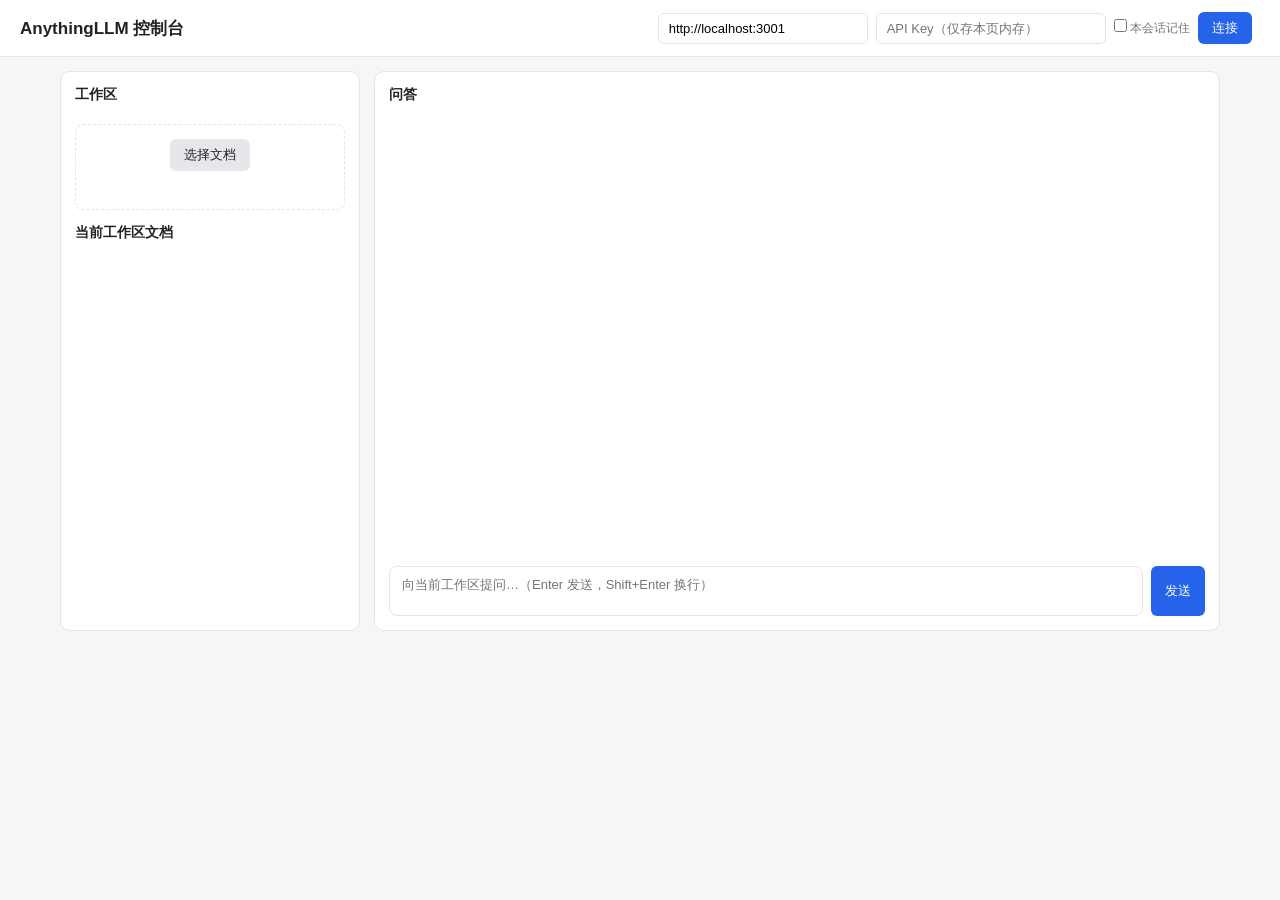
==== 05-AnythingLLMWebpage/index.html @ 642984d3 "feat: 补齐评分维度 B/C/D/E/F 全部缺口 - A: 结构化错误码+tool超时护栏+标准库log调用日志+参数范围约束+guard_test - B: AnythingLLM MCP 重" ====
<!DOCTYPE html>
<!--
  AnythingLLM Web 控制台
  - 直接调用 AnythingLLM /api/v1/* REST API
  - API Key 仅在运行时用密码框输入，保存在内存（可选 sessionStorage），源码中零硬编码
  - 所有接口返回内容一律经 textContent 渲染，杜绝 XSS
-->
<html lang="zh-CN">
<head>
<meta charset="UTF-8">
<meta name="viewport" content="width=device-width, initial-scale=1.0">
<title>AnythingLLM 控制台</title>
<style>
  :root { --bg:#f5f6f8; --card:#fff; --line:#e3e5e8; --text:#222; --muted:#777;
          --primary:#2563eb; --ok:#16a34a; --err:#dc2626; --warn:#d97706; }
  * { box-sizing:border-box; margin:0; padding:0; }
  body { font-family:"Segoe UI","Microsoft YaHei",sans-serif; background:var(--bg); color:var(--text); }
  header { background:var(--card); border-bottom:1px solid var(--line); padding:12px 20px;
           display:flex; flex-wrap:wrap; gap:8px; align-items:center; }
  header h1 { font-size:17px; margin-right:auto; }
  header input { padding:7px 10px; border:1px solid var(--line); border-radius:6px; font-size:13px; }
  header input#base-url { width:210px; }
  header input#api-key { width:230px; }
  button { padding:7px 14px; border:none; border-radius:6px; background:var(--primary);
           color:#fff; font-size:13px; cursor:pointer; }
  button:disabled { opacity:.5; cursor:not-allowed; }
  button.ghost { background:#e5e7eb; color:var(--text); }
  #conn-status { font-size:12px; }

  main { display:grid; grid-template-columns:300px 1fr; gap:14px; padding:14px 20px;
         max-width:1200px; margin:0 auto; }
  .card { background:var(--card); border:1px solid var(--line); border-radius:10px; padding:14px; }
  .card h2 { font-size:14px; margin-bottom:10px; display:flex; justify-content:space-between; align-items:center; }
  .card h2 .mini { font-size:11px; color:var(--muted); font-weight:normal; }

  #ws-list { list-style:none; max-height:210px; overflow:auto; }
  #ws-list li { padding:8px 10px; border-radius:6px; cursor:pointer; font-size:13px; margin-bottom:4px;
                border:1px solid var(--line); }
  #ws-list li.active { border-color:var(--primary); background:#eff4ff; }
  #ws-list li:hover { background:#f3f4f6; }

  #doc-list { list-style:none; max-height:150px; overflow:auto; font-size:12px; color:var(--muted); }
  #doc-list li { padding:4px 0; border-bottom:1px dashed var(--line); word-break:break-all; }

  #drop-zone { margin-top:10px; border:1.5px dashed var(--line); border-radius:8px; padding:14px;
               text-align:center; font-size:12px; color:var(--muted); }
  #up-status, #conn-hint { margin-top:8px; font-size:12px; min-height:16px; }

  #chat-box { display:flex; flex-direction:column; height:560px; }
  #messages { flex:1; overflow:auto; display:flex; flex-direction:column; gap:8px; padding:4px 2px; }
  .msg { max-width:82%; padding:9px 12px; border-radius:10px; font-size:13px; line-height:1.55;
         white-space:pre-wrap; word-break:break-word; }
  .msg.user { align-self:flex-end; background:var(--primary); color:#fff; }
  .msg.bot  { align-self:flex-start; background:#eef0f3; }
  .msg .src { display:block; margin-top:6px; font-size:11px; color:var(--muted); }
  .msg.sys  { align-self:center; background:transparent; color:var(--muted); font-size:12px; }
  #chat-status { font-size:12px; min-height:16px; margin:6px 0; }
  #ask-row { display:flex; gap:8px; }
  #question { flex:1; padding:9px 12px; border:1px solid var(--line); border-radius:8px;
              font-size:13px; resize:none; font-family:inherit; }

  .st-loading { color:var(--warn); }
  .st-ok { color:var(--ok); }
  .st-err { color:var(--err); }

  /* 移动端：单列布局、输入框全宽、聊窗降高 */
  @media (max-width:760px) {
    main { grid-template-columns:1fr; padding:10px; }
    header { padding:10px; }
    header input#base-url, header input#api-key { width:100%; }
    #chat-box { height:420px; }
    .msg { max-width:92%; }
  }
</style>
</head>
<body>

<header>
  <h1>AnythingLLM 控制台</h1>
  <input id="base-url" type="text" value="http://localhost:3001" placeholder="服务地址" aria-label="AnythingLLM 服务地址">
  <input id="api-key" type="password" placeholder="API Key（仅存本页内存）" aria-label="API Key" autocomplete="off">
  <label style="font-size:12px;color:var(--muted)"><input type="checkbox" id="remember"> 本会话记住</label>
  <button id="connect-btn">连接</button>
  <span id="conn-status"></span>
</header>

<main>
  <section class="card">
    <h2>工作区 <span class="mini" id="ws-count"></span></h2>
    <ul id="ws-list"></ul>
    <div id="drop-zone">
      <input type="file" id="file-input" hidden>
      <button class="ghost" id="pick-file" type="button">选择文档</button>
      <span id="file-name"></span>
      <div id="up-status"></div>
    </div>
    <h2 style="margin-top:14px">当前工作区文档 <span class="mini" id="doc-count"></span></h2>
    <ul id="doc-list"></ul>
  </section>

  <section class="card" id="chat-box">
    <h2>问答 <span class="mini" id="chat-target"></span></h2>
    <div id="messages"></div>
    <div id="chat-status"></div>
    <div id="ask-row">
      <textarea id="question" rows="2" placeholder="向当前工作区提问…（Enter 发送，Shift+Enter 换行）"></textarea>
      <button id="ask-btn">发送</button>
    </div>
  </section>
</main>

<script>
"use strict";
/* ================= 配置与状态 ================= */
const $ = (id) => document.getElementById(id);
const els = {
  baseUrl: $("base-url"), apiKey: $("api-key"), remember: $("remember"),
  connectBtn: $("connect-btn"), connStatus: $("conn-status"),
  wsList: $("ws-list"), wsCount: $("ws-count"),
  fileInput: $("file-input"), pickFile: $("pick-file"), fileName: $("file-name"), upStatus: $("up-status"),
  docList: $("doc-list"), docCount: $("doc-count"),
  messages: $("messages"), chatStatus: $("chat-status"), chatTarget: $("chat-target"),
  question: $("question"), askBtn: $("ask-btn"),
};

// 密钥只存内存变量；勾选「本会话记住」时放 sessionStorage（关标签页即清），绝不写 localStorage
let apiKey = sessionStorage.getItem("allm_key") || "";
let currentSlug = "";
if (apiKey) { els.apiKey.value = apiKey; els.remember.checked = true; }

/* ================= 通用渲染（防 XSS：一律 textContent） ================= */
function setStatus(el, kind, text) {
  el.className = kind ? "st-" + kind : "";
  el.textContent = text || "";
}
function addMsg(role, text, sources) {
  const div = document.createElement("div");
  div.className = "msg " + role;
  div.textContent = text;
  if (sources && sources.length) {
    const s = document.createElement("span");
    s.className = "src";
    s.textContent = "来源：" + sources.join("、");
    div.appendChild(s);
  }
  els.messages.appendChild(div);
  els.messages.scrollTop = els.messages.scrollHeight;
}

/* ================= AnythingLLM API 封装 ================= */
function api(path, { method = "GET", json, form } = {}) {
  const base = els.baseUrl.value.trim().replace(/\/+$/, "");
  const opts = { method, headers: { "Authorization": "Bearer " + apiKey } };
  if (json) { opts.headers["Content-Type"] = "application/json"; opts.body = JSON.stringify(json); }
  if (form) { opts.body = form; }
  return fetch(base + "/api/v1" + path, opts).then(async (r) => {
    if (r.status === 401) throw new Error("鉴权失败（401）：API Key 无效");
    if (r.status === 403) throw new Error("没有权限（403）");
    if (!r.ok) throw new Error("HTTP " + r.status + "：" + (await r.text()).slice(0, 200));
    return r.json();
  });
}
const errText = (e) =>
  e instanceof TypeError ? "无法连接 AnythingLLM：请确认服务已启动且地址正确（CORS 限制见 README）" : e.message;

/* ================= 工作区 ================= */
function loadWorkspaces() {
  setStatus(els.connStatus, "loading", "加载工作区…");
  return api("/workspaces").then((data) => {
    const list = data.workspaces || [];
    els.wsList.textContent = "";
    els.wsCount.textContent = list.length + " 个";
    list.forEach((w) => {
      const li = document.createElement("li");
      li.textContent = w.name;
      li.dataset.slug = w.slug;
      if (w.slug === currentSlug) li.classList.add("active");
      li.addEventListener("click", () => switchWorkspace(w.slug, w.name));
      els.wsList.appendChild(li);
    });
    if (!list.length) {
      setStatus(els.connStatus, "err", "没有任何工作区，请先在 AnythingLLM 中创建");
    } else {
      setStatus(els.connStatus, "ok", "已连接");
      if (!currentSlug) switchWorkspace(list[0].slug, list[0].name);
    }
  }).catch((e) => setStatus(els.connStatus, "err", errText(e)));
}

function switchWorkspace(slug, name) {
  currentSlug = slug;
  els.chatTarget.textContent = "当前：" + name;
  [...els.wsList.children].forEach((li) => li.classList.toggle("active", li.dataset.slug === slug));
  addMsg("sys", "已切换到工作区「" + name + "」");
  loadDocuments();
}

/* ================= 文档：上传 + 向量化 ================= */
function loadDocuments() {
  if (!currentSlug) return;
  els.docList.textContent = "";
  els.docCount.textContent = "加载中…";
  // 工作区详情内含已向量化的文档列表（数据来自接口，非写死）
  api("/workspace/" + currentSlug).then((data) => {
    const docs = (data.workspace && data.workspace[0] && data.workspace[0].documents) || [];
    els.docCount.textContent = docs.length + " 篇";
    els.docList.textContent = "";
    docs.forEach((d) => {
      const li = document.createElement("li");
      li.textContent = d.filename || d.docpath || "未命名";
      els.docList.appendChild(li);
    });
  }).catch(() => { els.docCount.textContent = "加载失败"; });
}

els.pickFile.addEventListener("click", () => {
  if (!apiKey) { setStatus(els.upStatus, "err", "请先连接"); return; }
  els.fileInput.click();
});
els.fileInput.addEventListener("change", () => {
  const f = els.fileInput.files[0];
  if (!f) return;
  els.fileName.textContent = " " + f.name;
  uploadAndEmbed(f);
});

function uploadAndEmbed(file) {
  if (!currentSlug) { setStatus(els.upStatus, "err", "请先连接并选择工作区"); return; }
  setStatus(els.upStatus, "loading", "上传中…");
  const form = new FormData();
  form.append("file", file, file.name);
  api("/document/upload", { method: "POST", form }).then((data) => {
    const docs = data.documents || [];
    if (!docs.length) throw new Error("上传响应中没有文档信息");
    const loc = docs[0].location;
    setStatus(els.upStatus, "loading", "已上传，向量化中…");
    return api("/workspace/" + currentSlug + "/update-embeddings",
               { method: "POST", json: { adds: [loc], deletes: [] } });
  }).then(() => {
    setStatus(els.upStatus, "ok", "「" + file.name + "」已上传并向量化");
    loadDocuments();
  }).catch((e) => setStatus(els.upStatus, "err", errText(e)));
}

/* ================= 问答 ================= */
function ask() {
  const q = els.question.value.trim();
  if (!q) return;
  if (!apiKey) { setStatus(els.chatStatus, "err", "请先连接"); return; }
  if (!currentSlug) { setStatus(els.chatStatus, "err", "请先选择工作区"); return; }
  addMsg("user", q);
  els.question.value = "";
  els.askBtn.disabled = true;
  setStatus(els.chatStatus, "loading", "思考中…");
  api("/workspace/" + currentSlug + "/chat",
      { method: "POST", json: { message: q, mode: "chat" } }).then((data) => {
    const text = (data.textResponse || "").trim() || "（空回答）";
    const sources = [...new Set((data.sources || []).map((s) => s.title).filter(Boolean))];
    addMsg("bot", text, sources);
    setStatus(els.chatStatus, "ok", "");
  }).catch((e) => {
    addMsg("sys", "提问失败：" + errText(e));
    setStatus(els.chatStatus, "err", "失败");
  }).finally(() => { els.askBtn.disabled = false; els.question.focus(); });
}

els.askBtn.addEventListener("click", ask);
els.question.addEventListener("keydown", (e) => {
  if (e.key === "Enter" && !e.shiftKey) { e.preventDefault(); ask(); }
});

/* ================= 连接 ================= */
els.connectBtn.addEventListener("click", () => {
  apiKey = els.apiKey.value.trim();
  if (!apiKey) { setStatus(els.connStatus, "err", "请输入 API Key"); return; }
  if (els.remember.checked) sessionStorage.setItem("allm_key", apiKey);
  else sessionStorage.removeItem("allm_key");
  currentSlug = "";
  loadWorkspaces();
});
</script>
</body>
</html>
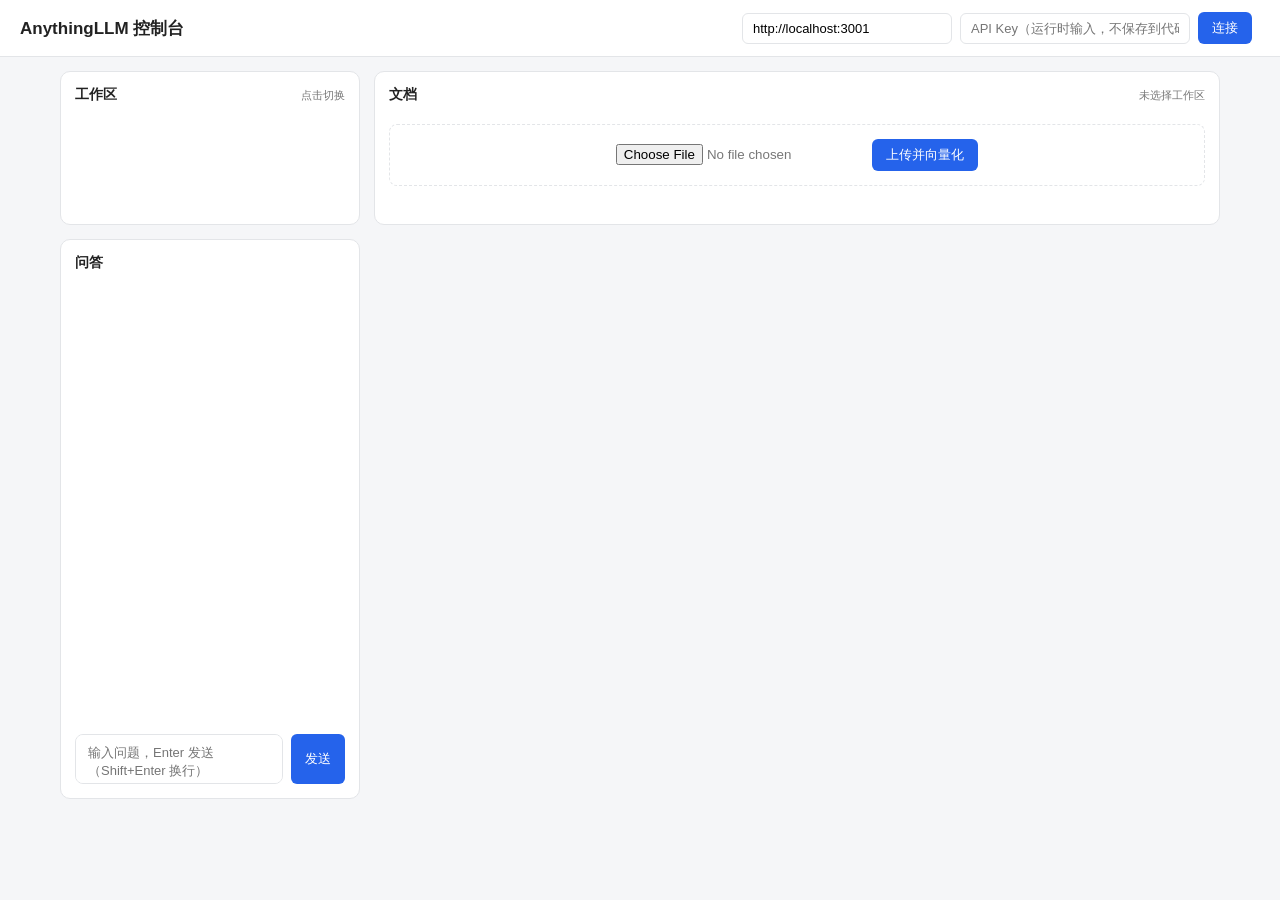
==== commit 76eb9478: "fix: 修复评审扣分项 A3/A4/C3/F5 - A3: handlers 19处纯文本错误统一改 FailValidation 结构化错误码 - A4: WithCallGuard 增加超时重试" ====
--- a/05-AnythingLLMWebpage/index.html
+++ b/05-AnythingLLMWebpage/index.html
@@ -1,283 +1,56 @@
 <!DOCTYPE html>
-<!--
-  AnythingLLM Web 控制台
-  - 直接调用 AnythingLLM /api/v1/* REST API
-  - API Key 仅在运行时用密码框输入，保存在内存（可选 sessionStorage），源码中零硬编码
-  - 所有接口返回内容一律经 textContent 渲染，杜绝 XSS
--->
 <html lang="zh-CN">
 <head>
 <meta charset="UTF-8">
 <meta name="viewport" content="width=device-width, initial-scale=1.0">
 <title>AnythingLLM 控制台</title>
-<style>
-  :root { --bg:#f5f6f8; --card:#fff; --line:#e3e5e8; --text:#222; --muted:#777;
-          --primary:#2563eb; --ok:#16a34a; --err:#dc2626; --warn:#d97706; }
-  * { box-sizing:border-box; margin:0; padding:0; }
-  body { font-family:"Segoe UI","Microsoft YaHei",sans-serif; background:var(--bg); color:var(--text); }
-  header { background:var(--card); border-bottom:1px solid var(--line); padding:12px 20px;
-           display:flex; flex-wrap:wrap; gap:8px; align-items:center; }
-  header h1 { font-size:17px; margin-right:auto; }
-  header input { padding:7px 10px; border:1px solid var(--line); border-radius:6px; font-size:13px; }
-  header input#base-url { width:210px; }
-  header input#api-key { width:230px; }
-  button { padding:7px 14px; border:none; border-radius:6px; background:var(--primary);
-           color:#fff; font-size:13px; cursor:pointer; }
-  button:disabled { opacity:.5; cursor:not-allowed; }
-  button.ghost { background:#e5e7eb; color:var(--text); }
-  #conn-status { font-size:12px; }
-
-  main { display:grid; grid-template-columns:300px 1fr; gap:14px; padding:14px 20px;
-         max-width:1200px; margin:0 auto; }
-  .card { background:var(--card); border:1px solid var(--line); border-radius:10px; padding:14px; }
-  .card h2 { font-size:14px; margin-bottom:10px; display:flex; justify-content:space-between; align-items:center; }
-  .card h2 .mini { font-size:11px; color:var(--muted); font-weight:normal; }
-
-  #ws-list { list-style:none; max-height:210px; overflow:auto; }
-  #ws-list li { padding:8px 10px; border-radius:6px; cursor:pointer; font-size:13px; margin-bottom:4px;
-                border:1px solid var(--line); }
-  #ws-list li.active { border-color:var(--primary); background:#eff4ff; }
-  #ws-list li:hover { background:#f3f4f6; }
-
-  #doc-list { list-style:none; max-height:150px; overflow:auto; font-size:12px; color:var(--muted); }
-  #doc-list li { padding:4px 0; border-bottom:1px dashed var(--line); word-break:break-all; }
-
-  #drop-zone { margin-top:10px; border:1.5px dashed var(--line); border-radius:8px; padding:14px;
-               text-align:center; font-size:12px; color:var(--muted); }
-  #up-status, #conn-hint { margin-top:8px; font-size:12px; min-height:16px; }
-
-  #chat-box { display:flex; flex-direction:column; height:560px; }
-  #messages { flex:1; overflow:auto; display:flex; flex-direction:column; gap:8px; padding:4px 2px; }
-  .msg { max-width:82%; padding:9px 12px; border-radius:10px; font-size:13px; line-height:1.55;
-         white-space:pre-wrap; word-break:break-word; }
-  .msg.user { align-self:flex-end; background:var(--primary); color:#fff; }
-  .msg.bot  { align-self:flex-start; background:#eef0f3; }
-  .msg .src { display:block; margin-top:6px; font-size:11px; color:var(--muted); }
-  .msg.sys  { align-self:center; background:transparent; color:var(--muted); font-size:12px; }
-  #chat-status { font-size:12px; min-height:16px; margin:6px 0; }
-  #ask-row { display:flex; gap:8px; }
-  #question { flex:1; padding:9px 12px; border:1px solid var(--line); border-radius:8px;
-              font-size:13px; resize:none; font-family:inherit; }
-
-  .st-loading { color:var(--warn); }
-  .st-ok { color:var(--ok); }
-  .st-err { color:var(--err); }
-
-  /* 移动端：单列布局、输入框全宽、聊窗降高 */
-  @media (max-width:760px) {
-    main { grid-template-columns:1fr; padding:10px; }
-    header { padding:10px; }
-    header input#base-url, header input#api-key { width:100%; }
-    #chat-box { height:420px; }
-    .msg { max-width:92%; }
-  }
-</style>
+<!--
+  AnythingLLM Web 控制台（纯前端，无构建步骤）
+  结构拆分：index.html（结构）/ styles.css（样式）/ app.js（逻辑）
+  安全：API Key 仅在页面运行时输入、保存在内存（可选 sessionStorage），
+        绝不写入任何文件；所有接口返回内容一律经 textContent 渲染（防 XSS）。
+-->
+<link rel="stylesheet" href="styles.css">
 </head>
 <body>
 
 <header>
   <h1>AnythingLLM 控制台</h1>
-  <input id="base-url" type="text" value="http://localhost:3001" placeholder="服务地址" aria-label="AnythingLLM 服务地址">
-  <input id="api-key" type="password" placeholder="API Key（仅存本页内存）" aria-label="API Key" autocomplete="off">
-  <label style="font-size:12px;color:var(--muted)"><input type="checkbox" id="remember"> 本会话记住</label>
-  <button id="connect-btn">连接</button>
+  <input id="base-url" type="text" placeholder="服务地址 http://localhost:3001">
+  <input id="api-key" type="password" placeholder="API Key（运行时输入，不保存到代码）" autocomplete="off">
+  <button id="btn-connect">连接</button>
   <span id="conn-status"></span>
 </header>
 
 <main>
-  <section class="card">
-    <h2>工作区 <span class="mini" id="ws-count"></span></h2>
+  <section class="card" id="ws-card">
+    <h2>工作区 <span class="mini">点击切换</span></h2>
     <ul id="ws-list"></ul>
+    <div id="conn-hint"></div>
+  </section>
+
+  <section class="card" id="doc-card">
+    <h2>文档 <span class="mini" id="ws-current">未选择工作区</span></h2>
+    <ul id="doc-list"></ul>
     <div id="drop-zone">
-      <input type="file" id="file-input" hidden>
-      <button class="ghost" id="pick-file" type="button">选择文档</button>
-      <span id="file-name"></span>
-      <div id="up-status"></div>
+      <input type="file" id="file-input">
+      <button id="btn-upload">上传并向量化</button>
     </div>
-    <h2 style="margin-top:14px">当前工作区文档 <span class="mini" id="doc-count"></span></h2>
-    <ul id="doc-list"></ul>
+    <div id="up-status"></div>
+    <div id="doc-status"></div>
   </section>
 
   <section class="card" id="chat-box">
-    <h2>问答 <span class="mini" id="chat-target"></span></h2>
+    <h2>问答</h2>
     <div id="messages"></div>
     <div id="chat-status"></div>
     <div id="ask-row">
-      <textarea id="question" rows="2" placeholder="向当前工作区提问…（Enter 发送，Shift+Enter 换行）"></textarea>
-      <button id="ask-btn">发送</button>
+      <textarea id="question" rows="2" placeholder="输入问题，Enter 发送（Shift+Enter 换行）"></textarea>
+      <button id="btn-ask">发送</button>
     </div>
   </section>
 </main>
 
-<script>
-"use strict";
-/* ================= 配置与状态 ================= */
-const $ = (id) => document.getElementById(id);
-const els = {
-  baseUrl: $("base-url"), apiKey: $("api-key"), remember: $("remember"),
-  connectBtn: $("connect-btn"), connStatus: $("conn-status"),
-  wsList: $("ws-list"), wsCount: $("ws-count"),
-  fileInput: $("file-input"), pickFile: $("pick-file"), fileName: $("file-name"), upStatus: $("up-status"),
-  docList: $("doc-list"), docCount: $("doc-count"),
-  messages: $("messages"), chatStatus: $("chat-status"), chatTarget: $("chat-target"),
-  question: $("question"), askBtn: $("ask-btn"),
-};
-
-// 密钥只存内存变量；勾选「本会话记住」时放 sessionStorage（关标签页即清），绝不写 localStorage
-let apiKey = sessionStorage.getItem("allm_key") || "";
-let currentSlug = "";
-if (apiKey) { els.apiKey.value = apiKey; els.remember.checked = true; }
-
-/* ================= 通用渲染（防 XSS：一律 textContent） ================= */
-function setStatus(el, kind, text) {
-  el.className = kind ? "st-" + kind : "";
-  el.textContent = text || "";
-}
-function addMsg(role, text, sources) {
-  const div = document.createElement("div");
-  div.className = "msg " + role;
-  div.textContent = text;
-  if (sources && sources.length) {
-    const s = document.createElement("span");
-    s.className = "src";
-    s.textContent = "来源：" + sources.join("、");
-    div.appendChild(s);
-  }
-  els.messages.appendChild(div);
-  els.messages.scrollTop = els.messages.scrollHeight;
-}
-
-/* ================= AnythingLLM API 封装 ================= */
-function api(path, { method = "GET", json, form } = {}) {
-  const base = els.baseUrl.value.trim().replace(/\/+$/, "");
-  const opts = { method, headers: { "Authorization": "Bearer " + apiKey } };
-  if (json) { opts.headers["Content-Type"] = "application/json"; opts.body = JSON.stringify(json); }
-  if (form) { opts.body = form; }
-  return fetch(base + "/api/v1" + path, opts).then(async (r) => {
-    if (r.status === 401) throw new Error("鉴权失败（401）：API Key 无效");
-    if (r.status === 403) throw new Error("没有权限（403）");
-    if (!r.ok) throw new Error("HTTP " + r.status + "：" + (await r.text()).slice(0, 200));
-    return r.json();
-  });
-}
-const errText = (e) =>
-  e instanceof TypeError ? "无法连接 AnythingLLM：请确认服务已启动且地址正确（CORS 限制见 README）" : e.message;
-
-/* ================= 工作区 ================= */
-function loadWorkspaces() {
-  setStatus(els.connStatus, "loading", "加载工作区…");
-  return api("/workspaces").then((data) => {
-    const list = data.workspaces || [];
-    els.wsList.textContent = "";
-    els.wsCount.textContent = list.length + " 个";
-    list.forEach((w) => {
-      const li = document.createElement("li");
-      li.textContent = w.name;
-      li.dataset.slug = w.slug;
-      if (w.slug === currentSlug) li.classList.add("active");
-      li.addEventListener("click", () => switchWorkspace(w.slug, w.name));
-      els.wsList.appendChild(li);
-    });
-    if (!list.length) {
-      setStatus(els.connStatus, "err", "没有任何工作区，请先在 AnythingLLM 中创建");
-    } else {
-      setStatus(els.connStatus, "ok", "已连接");
-      if (!currentSlug) switchWorkspace(list[0].slug, list[0].name);
-    }
-  }).catch((e) => setStatus(els.connStatus, "err", errText(e)));
-}
-
-function switchWorkspace(slug, name) {
-  currentSlug = slug;
-  els.chatTarget.textContent = "当前：" + name;
-  [...els.wsList.children].forEach((li) => li.classList.toggle("active", li.dataset.slug === slug));
-  addMsg("sys", "已切换到工作区「" + name + "」");
-  loadDocuments();
-}
-
-/* ================= 文档：上传 + 向量化 ================= */
-function loadDocuments() {
-  if (!currentSlug) return;
-  els.docList.textContent = "";
-  els.docCount.textContent = "加载中…";
-  // 工作区详情内含已向量化的文档列表（数据来自接口，非写死）
-  api("/workspace/" + currentSlug).then((data) => {
-    const docs = (data.workspace && data.workspace[0] && data.workspace[0].documents) || [];
-    els.docCount.textContent = docs.length + " 篇";
-    els.docList.textContent = "";
-    docs.forEach((d) => {
-      const li = document.createElement("li");
-      li.textContent = d.filename || d.docpath || "未命名";
-      els.docList.appendChild(li);
-    });
-  }).catch(() => { els.docCount.textContent = "加载失败"; });
-}
-
-els.pickFile.addEventListener("click", () => {
-  if (!apiKey) { setStatus(els.upStatus, "err", "请先连接"); return; }
-  els.fileInput.click();
-});
-els.fileInput.addEventListener("change", () => {
-  const f = els.fileInput.files[0];
-  if (!f) return;
-  els.fileName.textContent = " " + f.name;
-  uploadAndEmbed(f);
-});
-
-function uploadAndEmbed(file) {
-  if (!currentSlug) { setStatus(els.upStatus, "err", "请先连接并选择工作区"); return; }
-  setStatus(els.upStatus, "loading", "上传中…");
-  const form = new FormData();
-  form.append("file", file, file.name);
-  api("/document/upload", { method: "POST", form }).then((data) => {
-    const docs = data.documents || [];
-    if (!docs.length) throw new Error("上传响应中没有文档信息");
-    const loc = docs[0].location;
-    setStatus(els.upStatus, "loading", "已上传，向量化中…");
-    return api("/workspace/" + currentSlug + "/update-embeddings",
-               { method: "POST", json: { adds: [loc], deletes: [] } });
-  }).then(() => {
-    setStatus(els.upStatus, "ok", "「" + file.name + "」已上传并向量化");
-    loadDocuments();
-  }).catch((e) => setStatus(els.upStatus, "err", errText(e)));
-}
-
-/* ================= 问答 ================= */
-function ask() {
-  const q = els.question.value.trim();
-  if (!q) return;
-  if (!apiKey) { setStatus(els.chatStatus, "err", "请先连接"); return; }
-  if (!currentSlug) { setStatus(els.chatStatus, "err", "请先选择工作区"); return; }
-  addMsg("user", q);
-  els.question.value = "";
-  els.askBtn.disabled = true;
-  setStatus(els.chatStatus, "loading", "思考中…");
-  api("/workspace/" + currentSlug + "/chat",
-      { method: "POST", json: { message: q, mode: "chat" } }).then((data) => {
-    const text = (data.textResponse || "").trim() || "（空回答）";
-    const sources = [...new Set((data.sources || []).map((s) => s.title).filter(Boolean))];
-    addMsg("bot", text, sources);
-    setStatus(els.chatStatus, "ok", "");
-  }).catch((e) => {
-    addMsg("sys", "提问失败：" + errText(e));
-    setStatus(els.chatStatus, "err", "失败");
-  }).finally(() => { els.askBtn.disabled = false; els.question.focus(); });
-}
-
-els.askBtn.addEventListener("click", ask);
-els.question.addEventListener("keydown", (e) => {
-  if (e.key === "Enter" && !e.shiftKey) { e.preventDefault(); ask(); }
-});
-
-/* ================= 连接 ================= */
-els.connectBtn.addEventListener("click", () => {
-  apiKey = els.apiKey.value.trim();
-  if (!apiKey) { setStatus(els.connStatus, "err", "请输入 API Key"); return; }
-  if (els.remember.checked) sessionStorage.setItem("allm_key", apiKey);
-  else sessionStorage.removeItem("allm_key");
-  currentSlug = "";
-  loadWorkspaces();
-});
-</script>
+<script src="app.js"></script>
 </body>
 </html>
--- a/05-AnythingLLMWebpage/styles.css
+++ b/05-AnythingLLMWebpage/styles.css
@@ -0,0 +1,61 @@
+/* AnythingLLM 控制台样式（含 760px 移动端媒体查询） */
+:root { --bg:#f5f6f8; --card:#fff; --line:#e3e5e8; --text:#222; --muted:#777;
+        --primary:#2563eb; --ok:#16a34a; --err:#dc2626; --warn:#d97706; }
+* { box-sizing:border-box; margin:0; padding:0; }
+body { font-family:"Segoe UI","Microsoft YaHei",sans-serif; background:var(--bg); color:var(--text); }
+header { background:var(--card); border-bottom:1px solid var(--line); padding:12px 20px;
+         display:flex; flex-wrap:wrap; gap:8px; align-items:center; }
+header h1 { font-size:17px; margin-right:auto; }
+header input { padding:7px 10px; border:1px solid var(--line); border-radius:6px; font-size:13px; }
+header input#base-url { width:210px; }
+header input#api-key { width:230px; }
+button { padding:7px 14px; border:none; border-radius:6px; background:var(--primary);
+         color:#fff; font-size:13px; cursor:pointer; }
+button:disabled { opacity:.5; cursor:not-allowed; }
+button.ghost { background:#e5e7eb; color:var(--text); }
+#conn-status { font-size:12px; }
+
+main { display:grid; grid-template-columns:300px 1fr; gap:14px; padding:14px 20px;
+       max-width:1200px; margin:0 auto; }
+.card { background:var(--card); border:1px solid var(--line); border-radius:10px; padding:14px; }
+.card h2 { font-size:14px; margin-bottom:10px; display:flex; justify-content:space-between; align-items:center; }
+.card h2 .mini { font-size:11px; color:var(--muted); font-weight:normal; }
+
+#ws-list { list-style:none; max-height:210px; overflow:auto; }
+#ws-list li { padding:8px 10px; border-radius:6px; cursor:pointer; font-size:13px; margin-bottom:4px;
+              border:1px solid var(--line); }
+#ws-list li.active { border-color:var(--primary); background:#eff4ff; }
+#ws-list li:hover { background:#f3f4f6; }
+
+#doc-list { list-style:none; max-height:150px; overflow:auto; font-size:12px; color:var(--muted); }
+#doc-list li { padding:4px 0; border-bottom:1px dashed var(--line); word-break:break-all; }
+
+#drop-zone { margin-top:10px; border:1.5px dashed var(--line); border-radius:8px; padding:14px;
+             text-align:center; font-size:12px; color:var(--muted); }
+#up-status, #conn-hint { margin-top:8px; font-size:12px; min-height:16px; }
+
+#chat-box { display:flex; flex-direction:column; height:560px; }
+#messages { flex:1; overflow:auto; display:flex; flex-direction:column; gap:8px; padding:4px 2px; }
+.msg { max-width:82%; padding:9px 12px; border-radius:10px; font-size:13px; line-height:1.55;
+       white-space:pre-wrap; word-break:break-word; }
+.msg.user { align-self:flex-end; background:var(--primary); color:#fff; }
+.msg.bot  { align-self:flex-start; background:#eef0f3; }
+.msg .src { display:block; margin-top:6px; font-size:11px; color:var(--muted); }
+.msg.sys  { align-self:center; background:transparent; color:var(--muted); font-size:12px; }
+#chat-status { font-size:12px; min-height:16px; margin:6px 0; }
+#ask-row { display:flex; gap:8px; }
+#question { flex:1; padding:9px 12px; border:1px solid var(--line); border-radius:8px;
+            font-size:13px; resize:none; font-family:inherit; }
+
+.st-loading { color:var(--warn); }
+.st-ok { color:var(--ok); }
+.st-err { color:var(--err); }
+
+/* 移动端：单列布局、输入框全宽、聊窗降高 */
+@media (max-width:760px) {
+  main { grid-template-columns:1fr; padding:10px; }
+  header { padding:10px; }
+  header input#base-url, header input#api-key { width:100%; }
+  #chat-box { height:420px; }
+  .msg { max-width:92%; }
+}
